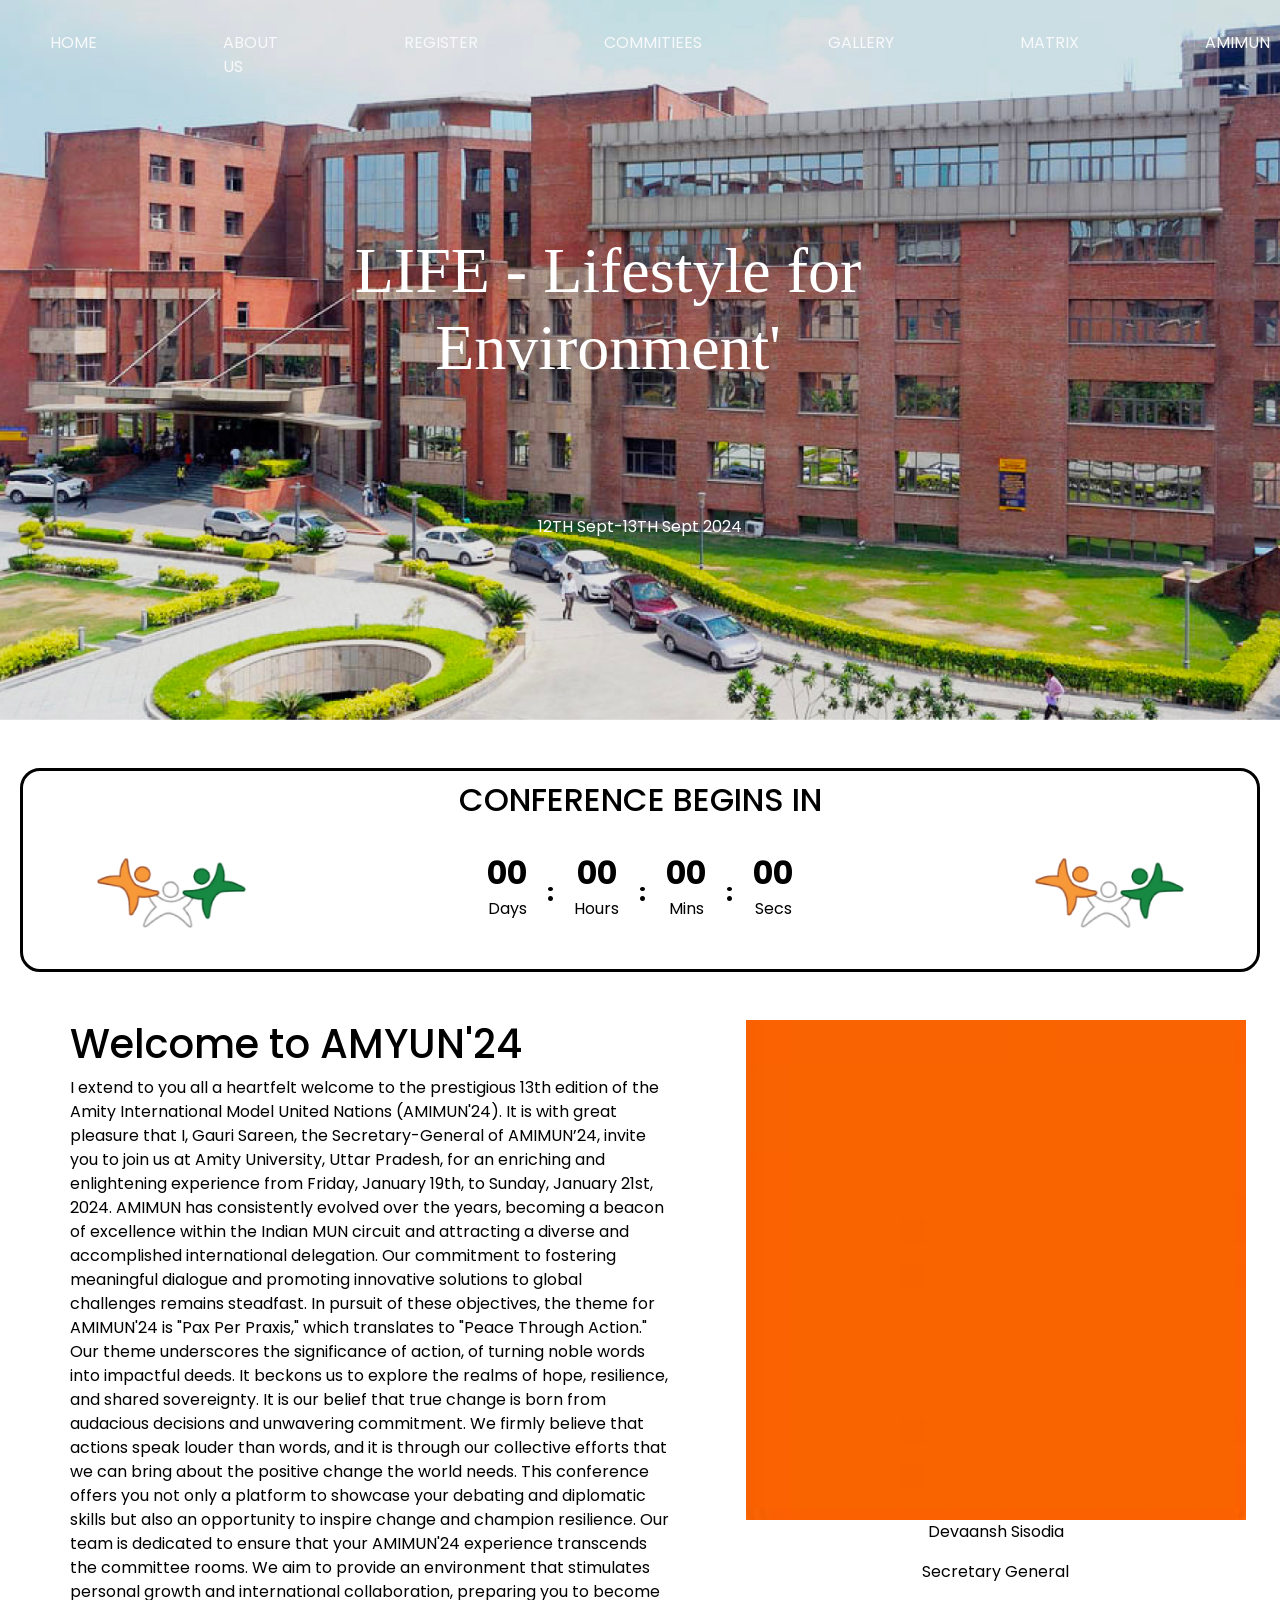
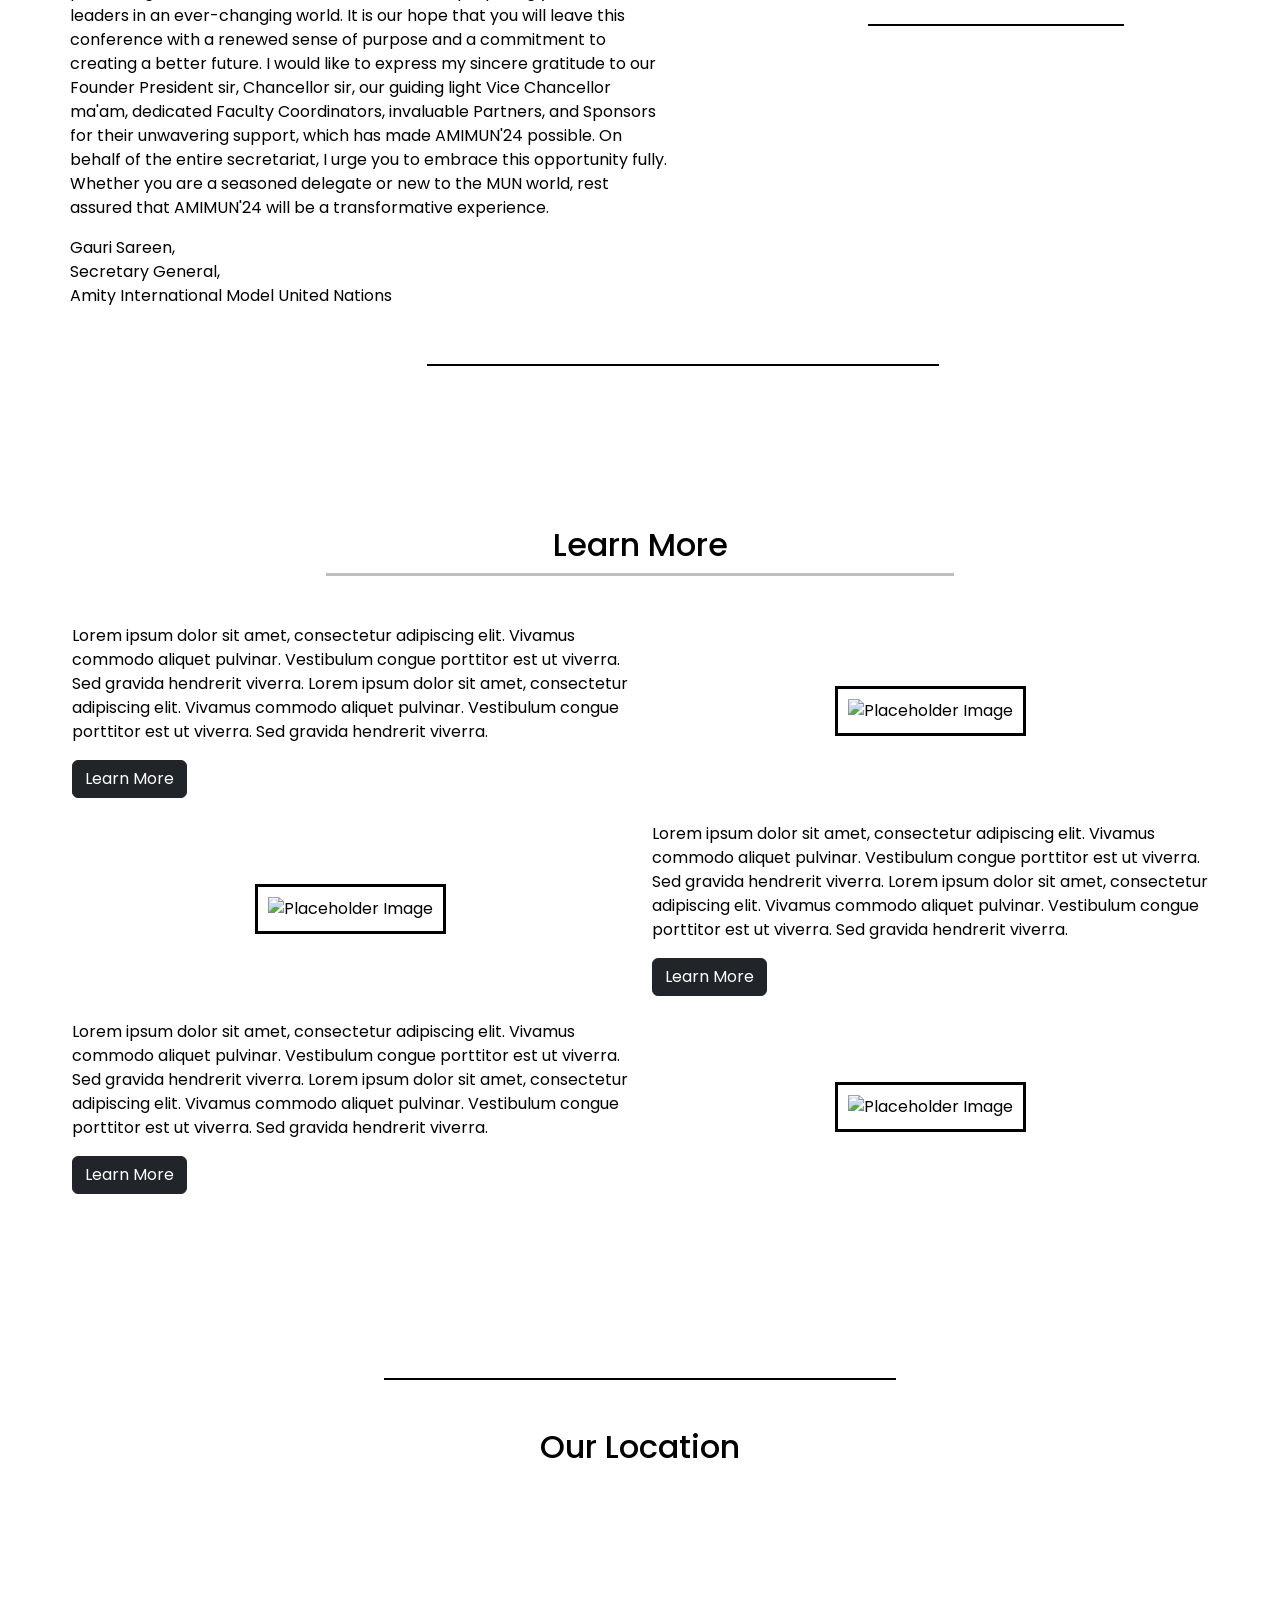
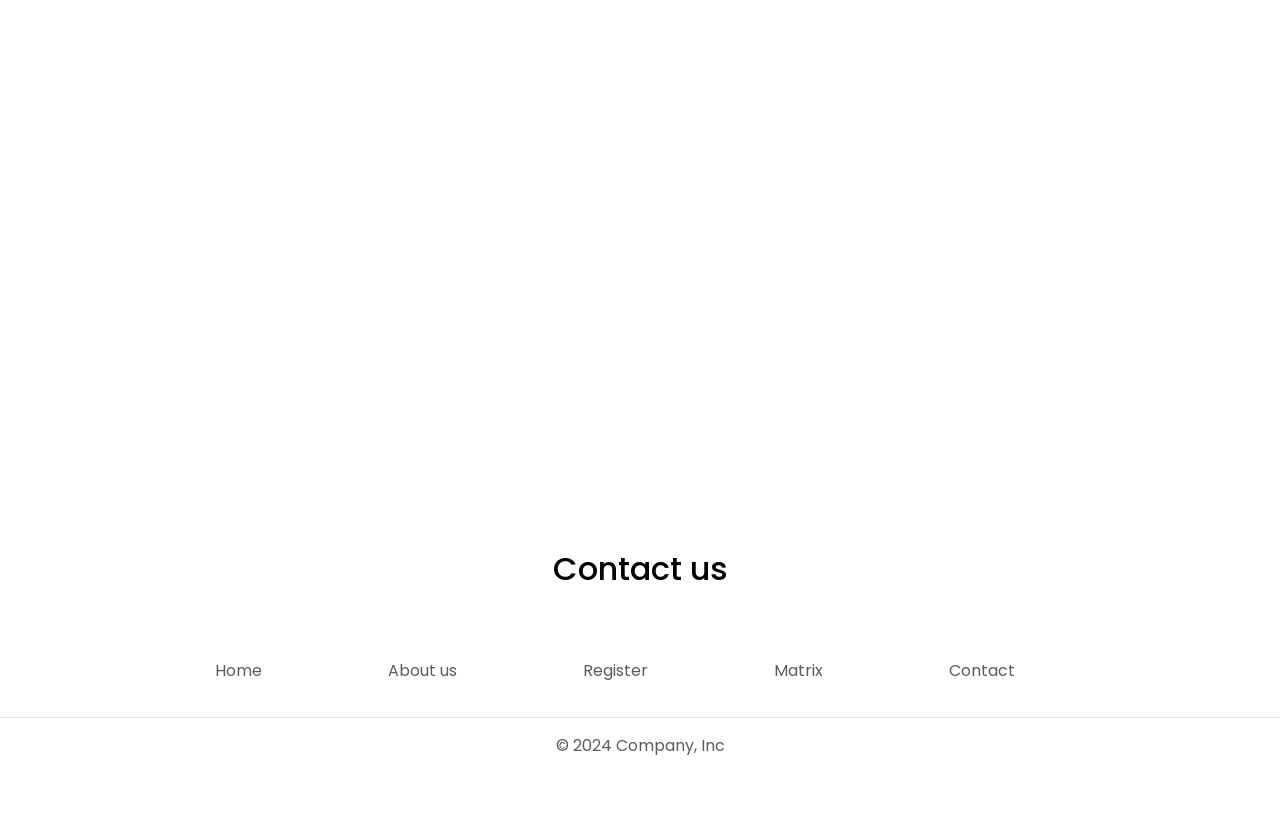
==== index.html @ c5290956 "Update and rename index1.html to index.html" ====
<!DOCTYPE html>
<html lang="en">
  <head>
    <meta charset="utf-8" />
    <meta name="viewport" content="width=device-width, initial-scale=1" />
    <title>Bootstrap demo</title>
    <link rel="stylesheet" href="style1.css" />
    <link
      href="https://cdn.jsdelivr.net/npm/bootstrap@5.3.2/dist/css/bootstrap.min.css"
      rel="stylesheet"
      integrity="sha384-T3c6CoIi6uLrA9TneNEoa7RxnatzjcDSCmG1MXxSR1GAsXEV/Dwwykc2MPK8M2HN"
      crossorigin="anonymous"
    />
    <script type="text/javascript">
                  // Set the date we're counting down to
          var countDownDate = new Date("Sep 12, 2024 00:00:00").getTime();

      // Update the count down every 1 second
      var x = setInterval(function() {

          // Get today's date and time
          var now = new Date().getTime();

          // Find the distance between now and the count down date
          var distance = countDownDate - now;

          // Time calculations for days, hours, minutes and seconds
          var days = Math.floor(distance / (1000 * 60 * 60 * 24));
          var hours = Math.floor((distance % (1000 * 60 * 60 * 24)) / (1000 * 60 * 60));
          var minutes = Math.floor((distance % (1000 * 60 * 60)) / (1000 * 60));
          var seconds = Math.floor((distance % (1000 * 60)) / 1000);

          // Display the result in the elements with id
          document.getElementById("days").innerHTML = days;
          document.getElementById("hours").innerHTML = hours;
          document.getElementById("minutes").innerHTML = minutes;
          document.getElementById("seconds").innerHTML = seconds;

          // If the count down is over, write some text
          if (distance < 0) {
              clearInterval(x);
              document.getElementById("days").innerHTML = "00";
              document.getElementById("hours").innerHTML = "00";
              document.getElementById("minutes").innerHTML = "00";
              document.getElementById("seconds").innerHTML = "00";
      }
      },1000);
    </script>
  </head>

  <body>
    <div id="background-image-section" class="background-image-section">
        <nav class="navbar navbar-expand-lg">
          <div class="container-fluid">
            <button
              class="navbar-toggler"
              type="button"
              data-bs-toggle="collapse"
              data-bs-target="#navbarNav"
              aria-controls="navbarNav"
              aria-expanded="false"
              aria-label="Toggle navigation"
            >
              <span class="navbar-toggler-icon"></span>
            </button>
            <div class="collapse navbar-collapse" id="navbarNav">
              <ul class="navbar-nav">
                <li class="nav-item">
                  <a class="nav-link text-light" href="#">HOME</a>
                </li>
                <li class="nav-item">
                  <a class="nav-link text-light" href="#">ABOUT US</a>
                </li>
                <li class="nav-item">
                  <a class="nav-link text-light" href="#">REGISTER</a>
                </li>
                <li class="nav-item">
                  <a class="nav-link text-light" href="#">COMMITIEES</a>
                </li>
                <div class="logo-img text-center">
                  <img
                    src="LOGOPNGWHITE (1).png"
                    alt="Image"
                    class="img-fluid"
                    width="400"
                  />
                </div>
                <li class="nav-item">
                  <a class="nav-link text-light" href="#">GALLERY</a>
                </li>
                <li class="nav-item">
                  <a class="nav-link text-light" href="#">MATRIX</a>
                </li>
                <li class="nav-item">
                  <a class="nav-link text-light" href="#">AMIMUN</a>
                </li>
                <li class="nav-item">
                  <a class="nav-link text-light" href="#">CONTACT</a>
                </li>
              </ul>
            </div>
          </div>
        </nav>
  
        <!-- Content under the navbar -->
        <div class="container">
          <div class="row">
            <div class="col mx-auto">
              <h1 class="amitymodelheading text-center">
                LIFE - Lifestyle for <br />Environment'
              </h1>
              <p class="text-center text-white">12TH Sept-13TH Sept 2024</p>
            </div>
          </div>
        </div>
      </div>
      <div class="container1 my-5">
        <div class="row justify-content-center">
          <div class="col-12 text-center">
            <h2>CONFERENCE BEGINS IN</h2>
          </div>
          <div class="col-12 d-flex justify-content-center align-items-center">
            <div class="img-container">
              <img src="LogoOnly.png" width="150" alt="AMYUMN" />
            </div>
            <div class="timer-container d-flex justify-content-center align-items-center">
              <div class="time-box">
                <span id="days">00</span>
                <p>Days</p>
              </div>
              <div class="separator">:</div>
              <div class="time-box">
                <span id="hours">00</span>
                <p>Hours</p>
              </div>
              <div class="separator">:</div>
              <div class="time-box">
                <span id="minutes">00</span>
                <p>Mins</p>
              </div>
              <div class="separator">:</div>
              <div class="time-box">
                <span id="seconds">00</span>
                <p>Secs</p>
              </div>
            </div>
            <div class="img-container1">
              <img src="LogoOnly.png" width="150" alt="AMYUMN" />
            </div>
          </div>
        </div>
      </div>
      
    <div class="welcome-area">
        <div class="container-fluid mx-5">
            <div class="row ">
                <div class="col the-text">
                    <h1 class="first col the-text">
                        Welcome to AMYUN'24
                    </h1>
                    <p>I extend to you all a heartfelt welcome to the prestigious 13th edition of the Amity
                        International Model United Nations (AMIMUN'24). It is with great pleasure that I, Gauri Sareen,
                        the Secretary-General of AMIMUN’24, invite you to join us at Amity University, Uttar Pradesh,
                        for an enriching and enlightening experience from Friday, January 19th, to Sunday, January 21st,
                        2024. AMIMUN has consistently evolved over the years, becoming a beacon of excellence within the
                        Indian MUN circuit and attracting a diverse and accomplished international delegation. Our
                        commitment to fostering meaningful dialogue and promoting innovative solutions to global
                        challenges remains steadfast. In pursuit of these objectives, the theme for AMIMUN'24 is "Pax
                        Per Praxis," which translates to "Peace Through Action." Our theme underscores the significance
                        of action, of turning noble words into impactful deeds. It beckons us to explore the realms of
                        hope, resilience, and shared sovereignty. It is our belief that true change is born from
                        audacious decisions and unwavering commitment. We firmly believe that actions speak louder than
                        words, and it is through our collective efforts that we can bring about the positive change the
                        world needs. This conference offers you not only a platform to showcase your debating and
                        diplomatic skills but also an opportunity to inspire change and champion resilience. Our team is
                        dedicated to ensure that your AMIMUN'24 experience transcends the committee rooms. We aim to
                        provide an environment that stimulates personal growth and international collaboration,
                        preparing you to become leaders in an ever-changing world. It is our hope that you will leave
                        this conference with a renewed sense of purpose and a commitment to creating a better future. I
                        would like to express my sincere gratitude to our Founder President sir, Chancellor sir, our
                        guiding light Vice Chancellor ma'am, dedicated Faculty Coordinators, invaluable Partners, and
                        Sponsors for their unwavering support, which has made AMIMUN'24 possible. On behalf of the
                        entire secretariat, I urge you to embrace this opportunity fully. Whether you are a seasoned
                        delegate or new to the MUN world, rest assured that AMIMUN'24 will be a transformative
                        experience.

                    </p>
                    <p>
                        Gauri Sareen,<br>
                        Secretary General,<br>
                        Amity International Model United Nations
                    </p>
                </div>
                <div class="col col-md-4s text-center">
                    <img src="orange.jpg" width="500">
                    <p>Devaansh Sisodia</p>
                    <p>Secretary General</p>

                   <div class="ine" style="height: 2px; background-color: black; margin: 40px auto ; width: 20vw;"></div>
                </div>
                
            </div>
            <div class="ine" style="height: 2px; background-color: black; margin: 40px auto ; width: 40vw;"></div>
        </div>
    </div>
    <div class="container-fluid  textcont">
        <div class="row">
            <div class="col-12 text-center mb-4">
                <h2>Learn More</h2>
                <hr class="learn-more-underline">
            </div>
        </div>
        
        <div class="row align-items-center my-4 mx-5">
            <div class="col-md-6 order-md-2 text-center">
                <img src="https://via.placeholder.com/150" class="img-fluid learn-more-img" alt="Placeholder Image">
            </div>
            <div class="col-md-6 order-md-1">
                <p>Lorem ipsum dolor sit amet, consectetur adipiscing elit. Vivamus commodo aliquet pulvinar. Vestibulum congue porttitor est ut viverra. Sed gravida hendrerit viverra. Lorem ipsum dolor sit amet, consectetur adipiscing elit. Vivamus commodo aliquet pulvinar. Vestibulum congue porttitor est ut viverra. Sed gravida hendrerit viverra.</p>
                <button class="btn btn-dark">Learn More</button>
            </div>
        </div>
        
        <div class="row align-items-center mx-5 ">
            <div class="col-md-6 text-center">
                <img src="https://via.placeholder.com/150" class="img-fluid learn-more-img" alt="Placeholder Image">
            </div>
            <div class="col-md-6">
                <p>Lorem ipsum dolor sit amet, consectetur adipiscing elit. Vivamus commodo aliquet pulvinar. Vestibulum congue porttitor est ut viverra. Sed gravida hendrerit viverra. Lorem ipsum dolor sit amet, consectetur adipiscing elit. Vivamus commodo aliquet pulvinar. Vestibulum congue porttitor est ut viverra. Sed gravida hendrerit viverra.</p>
                <button class="btn btn-dark">Learn More</button>
            </div>
        </div>
        
        <div class="row align-items-center my-4 mx-5">
            <div class="col-md-6 order-md-2 text-center">
                <img src="https://via.placeholder.com/150" class="img-fluid learn-more-img" alt="Placeholder Image">
            </div>
            <div class="col-md-6 order-md-1">
                <p>Lorem ipsum dolor sit amet, consectetur adipiscing elit. Vivamus commodo aliquet pulvinar. Vestibulum congue porttitor est ut viverra. Sed gravida hendrerit viverra. Lorem ipsum dolor sit amet, consectetur adipiscing elit. Vivamus commodo aliquet pulvinar. Vestibulum congue porttitor est ut viverra. Sed gravida hendrerit viverra.</p>
                <button class="btn btn-dark">Learn More</button>
            </div>
        </div>
    </div>
    <div class="ine" style="height: 2px; background-color: black; margin: 40px auto ; width: 40vw;"></div>
    <div class="container my-5">
        <div class="row justify-content-center">
            <div class="col-12 text-center">
                <h2>Our Location</h2>
            </div>
            <div class="col-12">
                <div class="map-container">
                    <iframe 
                        src="https://www.google.com/maps/embed?pb=!1m18!1m12!1m3!1d3153.428573290407!2d-122.0842496846813!3d37.4220659798228!2m3!1f0!2f0!3f0!3m2!1i1024!2i768!4f13.1!3m3!1m2!1s0x808fb5e4b8b8b8b8%3A0x2b9e1b1e1b1e1b1e!2sGoogleplex!5e0!3m2!1sen!2sus!4v1605254811784!5m2!1sen!2sus"
                        width="100%" height="450" style="border:0;" allowfullscreen="" aria-hidden="false" tabindex="0">
                    </iframe>
                </div>
            </div>
        </div>
    </div>
    <div class="contact text-center">
        <div class="container ">
            <div class="row">
                <div class="col">
                   <h2>Contact us</h2>
                </div>
                
            </div>
        </div>
    </div>
    <footer class="py-3 my-4">
        <ul class="nav justify-content-center border-bottom pb-3 mb-3">
          <li class="nav-item"><a href="#" class="nav-link px-2 text-body-secondary">Home</a></li>
          <li class="nav-item"><a href="#" class="nav-link px-2 text-body-secondary">About us</a></li>
          <li class="nav-item"><a href="#" class="nav-link px-2 text-body-secondary">Register</a></li>
          <li class="nav-item"><a href="#" class="nav-link px-2 text-body-secondary">Matrix</a></li>
          <li class="nav-item"><a href="#" class="nav-link px-2 text-body-secondary">Contact</a></li>
        </ul>
        <p class="text-center text-body-secondary">© 2024 Company, Inc</p>
      </footer>

    <script src="https://cdn.jsdelivr.net/npm/bootstrap@5.3.2/dist/js/bootstrap.bundle.min.js"
        integrity="sha384-C6RzsynM9kWDrMNeT87bh95OGNyZPhcTNXj1NW7RuBCsyN/o0jlpcV8Qyq46cDfL"
        crossorigin="anonymous"></script>
</body>

</html>
---- style1.css ----
@import url("https://fonts.googleapis.com/css2?family=Poppins&display=swap");
@import url("https://fonts.googleapis.com/css2?family=Alegreya+Sans:ital,wght@0,400;0,500;0,700;0,800;0,900;1,400;1,500;1,700;1,800;1,900&family=PT+Serif:ital,wght@0,700;1,400;1,700&family=Poppins&display=swap");
@import url("https://fonts.googleapis.com/css2?family=Raleway&display=swap");

* {
  margin: 0;
  padding: 0;
  font-family: "Poppins", sans-serif;
  box-sizing: border-box;
  color: #000000;
}
.navbar-nav .nav-link {
  position: relative;
  text-decoration: none;
}
.navbar-nav .nav-link:hover::before {
  visibility: visible;
  transform: scaleX(1);
}

.navbar-nav .nav-link::before {
  content: "";
  position: absolute;
  width: 100%;
  height: 2px;
  bottom: 0;
  left: 0;
  background-color: #0c1a4d; /* Set the color of the underline */
  visibility: hidden;
  transform: scaleX(0);
  transition: all 0.3s ease-in-out;
}

.nav-item {
  margin: 15px 80px 10px 30px;
}
/* 
Background image Section */

#background-image-section {
  background-color: aqua;
  background: url("image\ 3\ \(1\).png");
  min-height: 80vh;
  width: 100%;
  background-size: cover;
  color: #fff;
  /* opacity: 0.5; */
}
.amitymodelheading {
  color: #fff;
  font-family: "PT";
  margin: 2em 1em 2em 0em;
  font-size: 4rem;
  /* z-index:6; */
}
.timer {
  height: 80px;
  background-color: #0c1a4d;
  width: 100%;
  color: #fff;
}
.timer-text {
  color: #fff;
  padding: 30px 10px 0px 80px;
}

.welcome-area {
  margin: 30px 20px 0px 10px;
}
.caption {
  margin: 60px 40px;
  font-family: "Raleway";
}
.learn {
  color: #39416a;
  text-align: center;
  font-family: "Tinos";
  font-size: 60px;
  font-style: normal;
  font-weight: 400;
  line-height: normal;
  margin-bottom: 20px;
}
.sec-title {
  color: #383159;
  text-align: center;
  font-size: 30px;
  font-style: normal;
  font-weight: 400;
  line-height: normal;
  letter-spacing: 3.75px;
  margin: 10px;
}
.sec-text{
    margin: 10px 20px 20px 20px;
}

.timer-container {
  border: 2px solid #333;
  padding: 20px;
  border-radius: 10px;
  background-color: #fff;
}

.time-box {
  margin: 0 10px;
  text-align: center;
}

.time-box span {
  font-size: 2rem;
  font-weight: bold;
  display: block;
}

.separator {
  font-size: 2rem;
  font-weight: bold;
}
.learn-more-underline {
  width: 50%;
  margin: 0 auto;
  border-top: 3px solid black;
}

.learn-more-img {
  max-width: 100%;
  height: auto;
  border: 3px solid #000;
  padding: 10px;
}
body {
  background-color: #f8f9fa;
  color: #333;
}

.map-container {
  position: relative;
  overflow: hidden;
  width: 100%;
  padding-top: 56.25%; /* 16:9 Aspect Ratio */
}

.map-container iframe {
  position: absolute;
  top: 0;
  left: 0;
  width: 100%;
  height: 100%;
  border: 0;
}
.container1 {
  margin: 0;
  border:3px solid black;
  border-radius: 20px;
  padding:10px;
  margin:20px;
}
.textcont{
  margin: 5em 5em 5em 5em;
  padding: 5em;
}
.img{
  /* margin:20px 20px;
  padding:20px 20px; */
  align-items: left;

}
.img-container {
  margin-right: 209px; /* Adjust space between the image and timer */
}

.timer-container {
  display: flex;
  justify-content: center;
  align-items: center;
  border:2px solid white;
}

.time-box {
  text-align: center;
}

.separator {
  padding: 0 10px;
  font-size: 24px;
}
.img-container1 {
  margin-left: 209px; /* Adjust space between the image and timer */
}
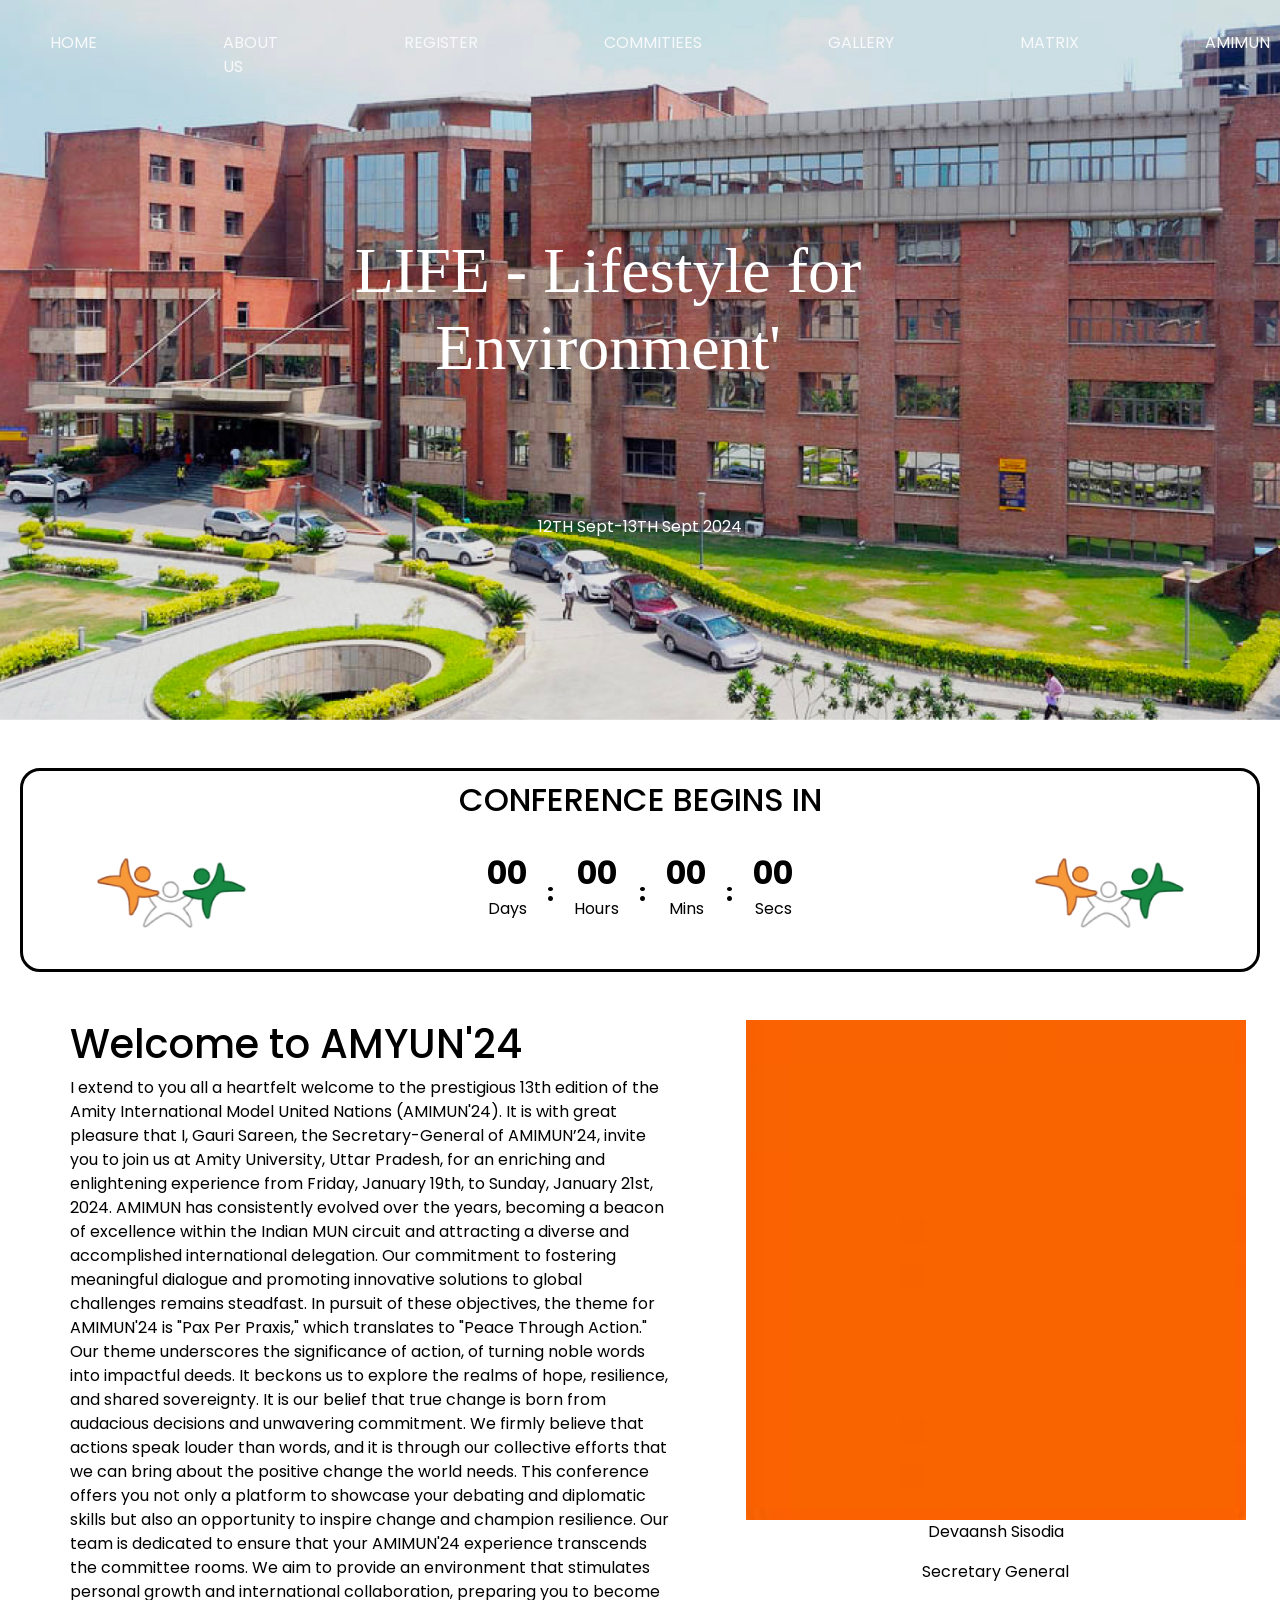
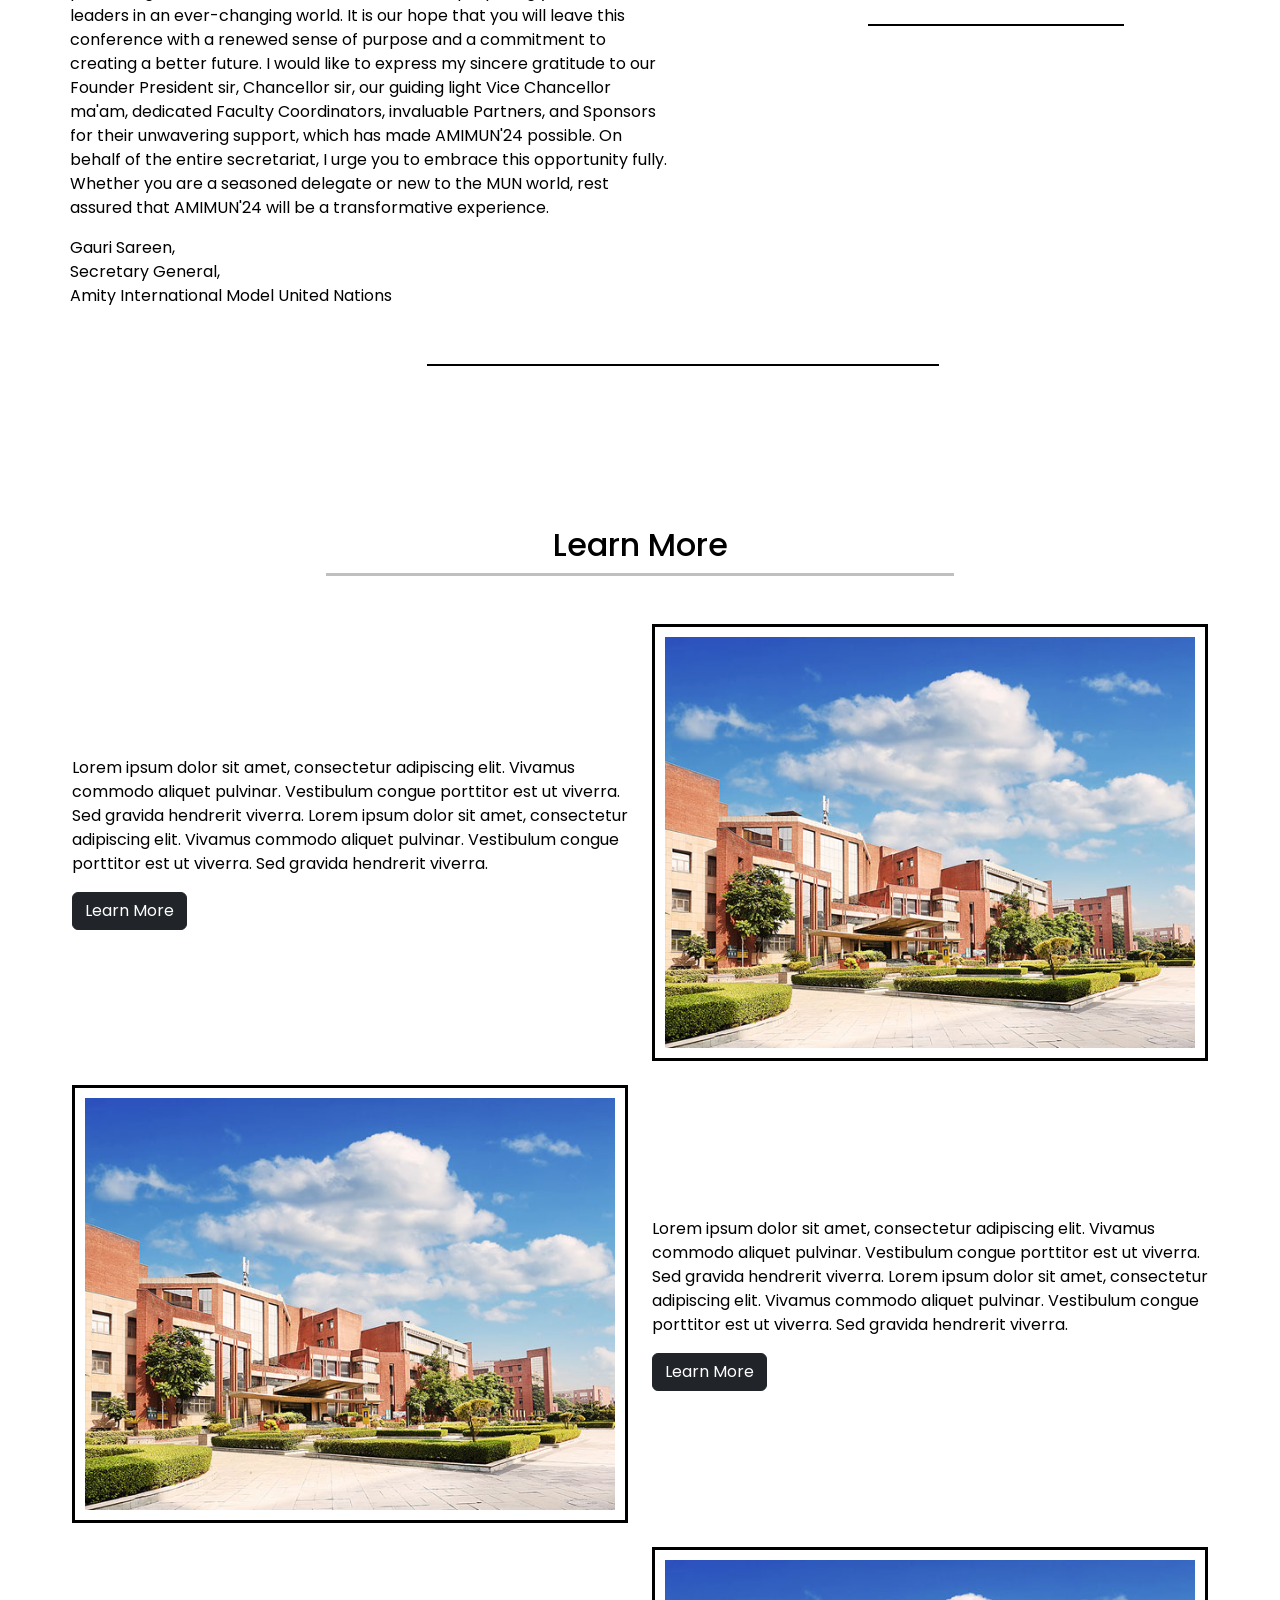
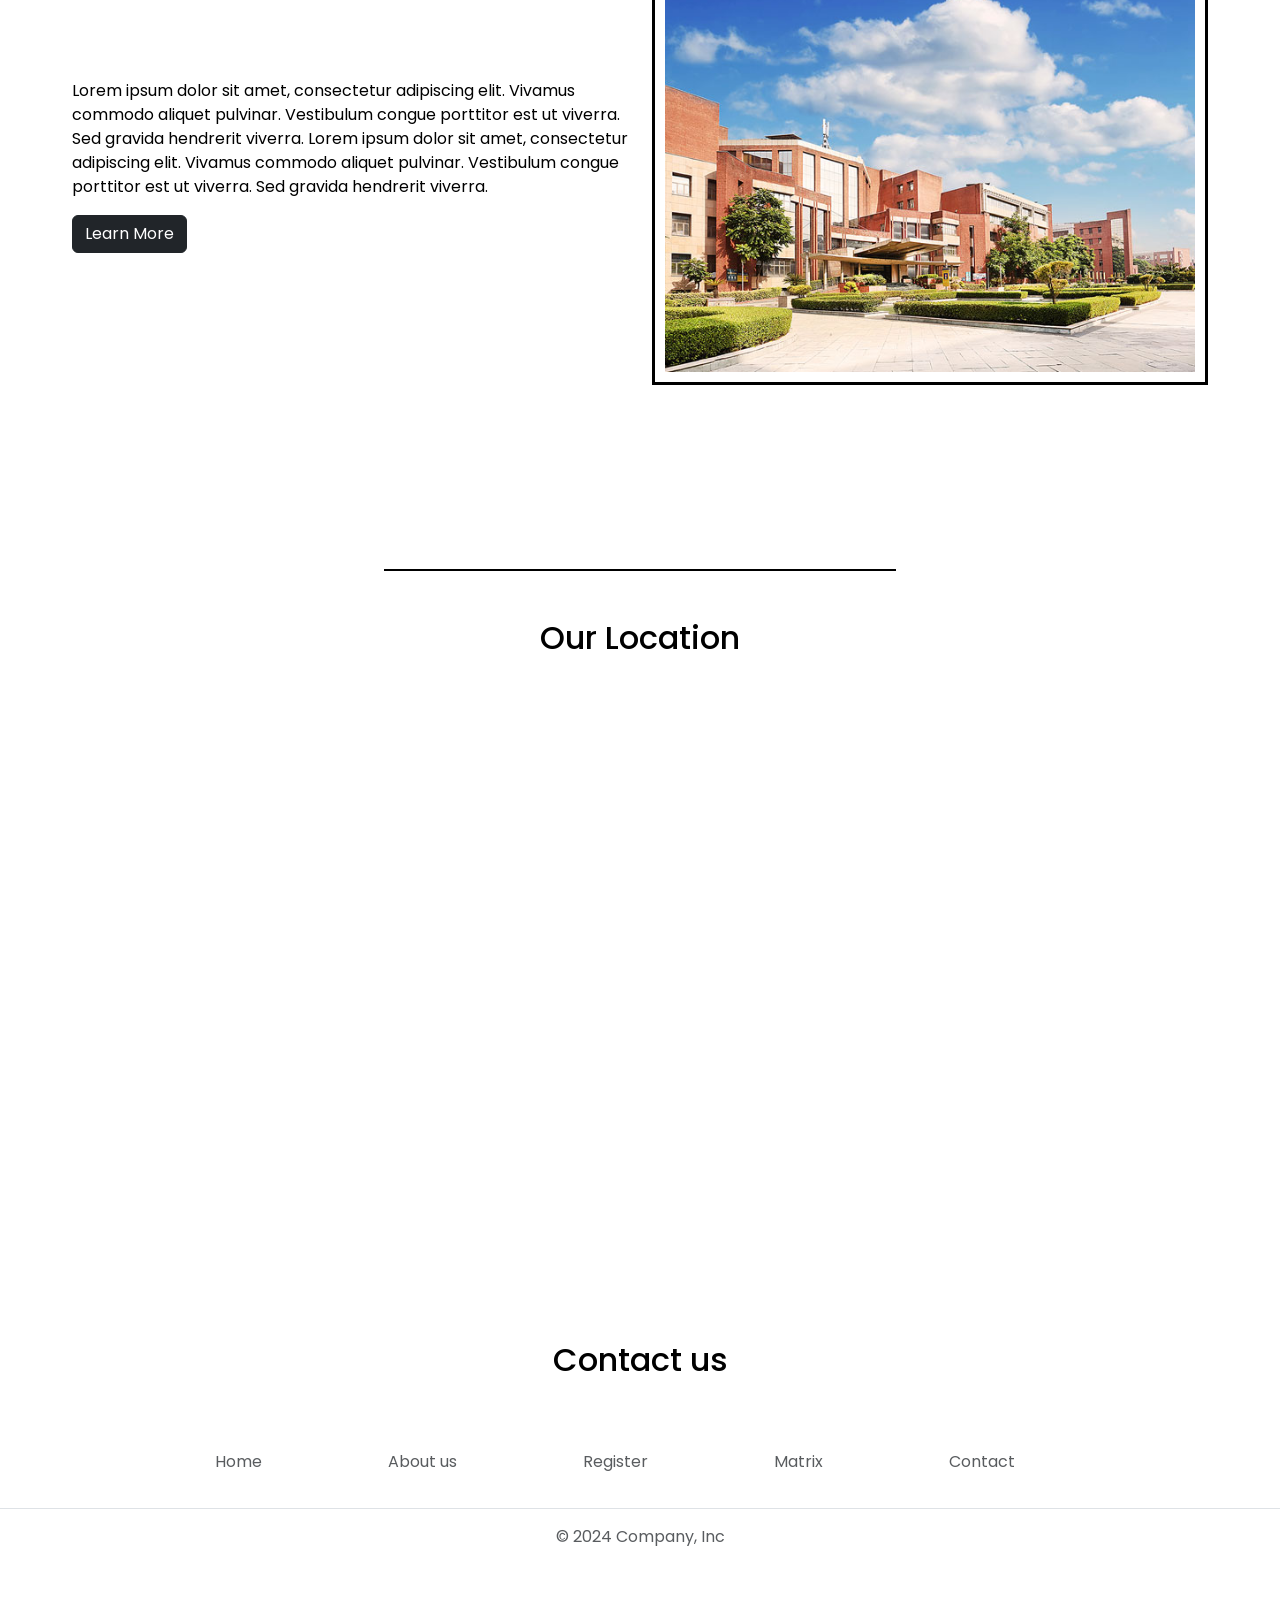
==== commit a412bcba: "Update index.html" ====
--- a/index.html
+++ b/index.html
@@ -213,7 +213,7 @@
         
         <div class="row align-items-center my-4 mx-5">
             <div class="col-md-6 order-md-2 text-center">
-                <img src="https://via.placeholder.com/150" class="img-fluid learn-more-img" alt="Placeholder Image">
+                <img src="1.jpg" class="img-fluid learn-more-img" alt="Placeholder Image">
             </div>
             <div class="col-md-6 order-md-1">
                 <p>Lorem ipsum dolor sit amet, consectetur adipiscing elit. Vivamus commodo aliquet pulvinar. Vestibulum congue porttitor est ut viverra. Sed gravida hendrerit viverra. Lorem ipsum dolor sit amet, consectetur adipiscing elit. Vivamus commodo aliquet pulvinar. Vestibulum congue porttitor est ut viverra. Sed gravida hendrerit viverra.</p>
@@ -223,7 +223,7 @@
         
         <div class="row align-items-center mx-5 ">
             <div class="col-md-6 text-center">
-                <img src="https://via.placeholder.com/150" class="img-fluid learn-more-img" alt="Placeholder Image">
+                <img src="1.jpg" class="img-fluid learn-more-img" alt="Placeholder Image">
             </div>
             <div class="col-md-6">
                 <p>Lorem ipsum dolor sit amet, consectetur adipiscing elit. Vivamus commodo aliquet pulvinar. Vestibulum congue porttitor est ut viverra. Sed gravida hendrerit viverra. Lorem ipsum dolor sit amet, consectetur adipiscing elit. Vivamus commodo aliquet pulvinar. Vestibulum congue porttitor est ut viverra. Sed gravida hendrerit viverra.</p>
@@ -233,7 +233,7 @@
         
         <div class="row align-items-center my-4 mx-5">
             <div class="col-md-6 order-md-2 text-center">
-                <img src="https://via.placeholder.com/150" class="img-fluid learn-more-img" alt="Placeholder Image">
+                <img src="1.jpg" class="img-fluid learn-more-img" alt="Placeholder Image">
             </div>
             <div class="col-md-6 order-md-1">
                 <p>Lorem ipsum dolor sit amet, consectetur adipiscing elit. Vivamus commodo aliquet pulvinar. Vestibulum congue porttitor est ut viverra. Sed gravida hendrerit viverra. Lorem ipsum dolor sit amet, consectetur adipiscing elit. Vivamus commodo aliquet pulvinar. Vestibulum congue porttitor est ut viverra. Sed gravida hendrerit viverra.</p>
